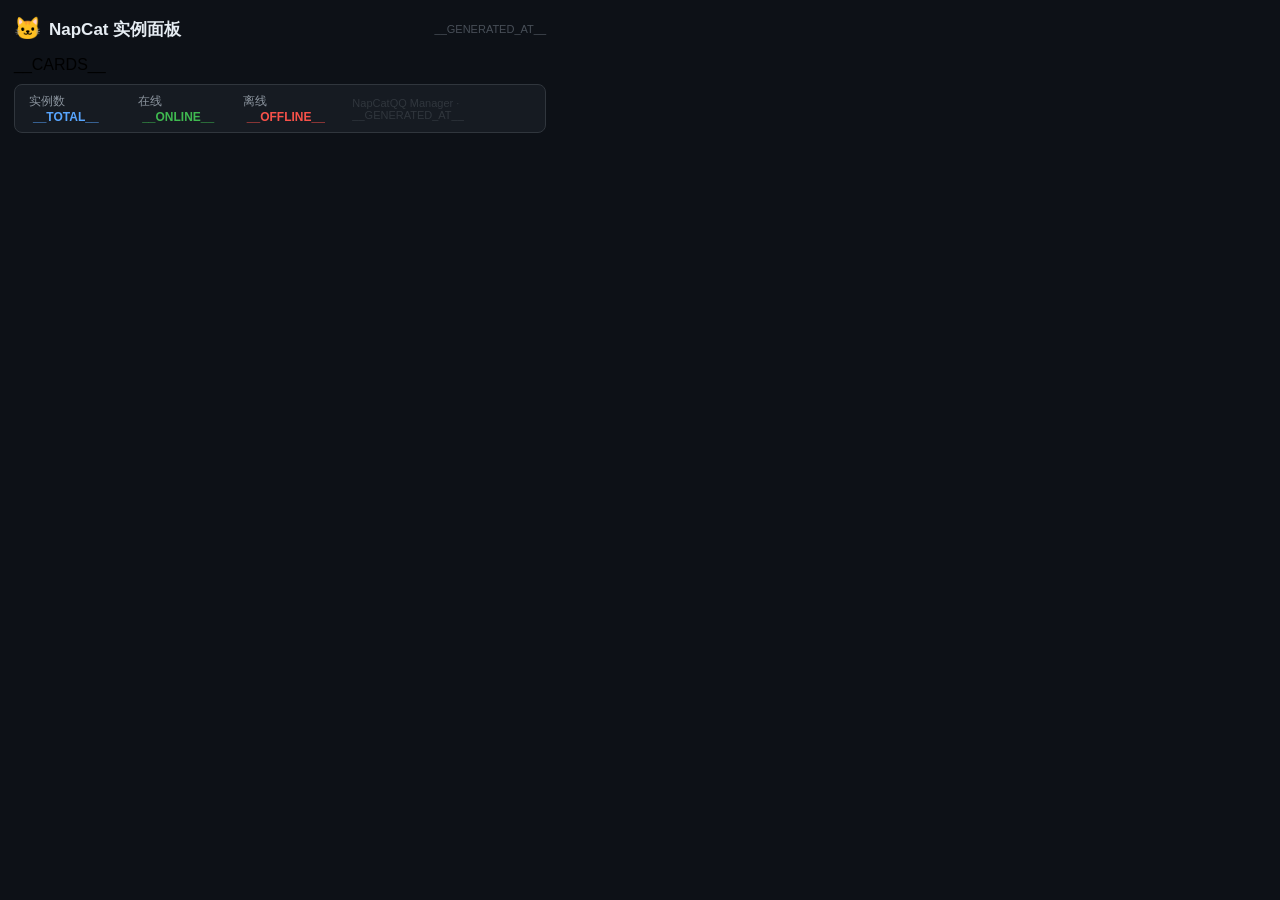
==== templates/instances.html @ 5a476d1a "提交一版" ====
<!DOCTYPE html>
<html lang="zh">
<head>
<meta charset="UTF-8">
<title>NapCat 实例状态</title>
<style>
  * { margin: 0; padding: 0; box-sizing: border-box; }
  body {
    font-family: "PingFang SC", "Microsoft YaHei", "Segoe UI", sans-serif;
    background: #0d1117;
    padding: 16px 14px 10px;
    width: 560px;
  }

  /* ── 顶部标题 ── */
  .header {
    display: flex; align-items: center; justify-content: space-between;
    margin-bottom: 14px;
  }
  .header-left { display: flex; align-items: center; gap: 8px; }
  .header-icon { font-size: 22px; }
  .header-title { color: #e6edf3; font-size: 17px; font-weight: 700; }
  .header-time  { color: #484f58; font-size: 11px; }

  /* ── 卡片网格（每行2列） ── */
  .card-grid {
    display: grid;
    grid-template-columns: 1fr 1fr;
    gap: 10px;
    margin-bottom: 10px;
  }

  /* ── 单张卡片 ── */
  .card {
    position: relative;
    background: transparent;
    border: 1px solid #30363d;
    border-radius: 12px;
    overflow: hidden;
    display: flex;
    flex-direction: column;
  }

  /* 头像图：铺满整张卡片叠底 */
  .card-bg {
    position: absolute; inset: 0;
    z-index: 0; pointer-events: none;
    overflow: hidden;
  }
  /* 有头像图时：img 铺满全卡 */
  .card-bg img {
    width: 100%; height: 100%;
    object-fit: cover; object-position: center top;
    opacity: 0.60;
    display: block;
  }
  /* 无头像时纯色渐变背景 */
  .card-bg.solid-online  { background: linear-gradient(160deg, #0f3320 0%, #1e5c38 100%); }
  .card-bg.solid-offline { background: linear-gradient(160deg, #3a0f0f 0%, #5a1e1e 100%); }
  .card-bg.solid-paused  { background: linear-gradient(160deg, #3a2e00 0%, #5a4800 100%); }

  /* 卡片顶部：透明区域，仅撑高度放徽章 */
  .card-hero {
    height: 72px;
    display: flex; align-items: flex-start; justify-content: flex-start;
    padding: 8px 10px;
    position: relative; z-index: 1;
    background: transparent;
  }

  /* 左上角状态徽章（仿 LIVE 标签） */
  .live-badge {
    font-size: 10px; font-weight: 800; letter-spacing: 0.8px;
    padding: 3px 9px; border-radius: 4px;
    text-transform: uppercase;
  }
  .live-badge.online  { background: #3fb950; color: #0d1117; }
  .live-badge.offline { background: #f85149; color: #fff; }
  .live-badge.paused  { background: #d2a520; color: #0d1117; }

  /* 卡片底部内容区 */
  .card-body {
    padding: 10px 12px 11px;
    display: flex; flex-direction: column; gap: 5px;
    flex: 1;
    position: relative; z-index: 1;
  }

  /* 实例名（对应 Akie秋绘） */
  .inst-name {
    color: #e6edf3; font-size: 14px; font-weight: 700;
    white-space: nowrap; overflow: hidden; text-overflow: ellipsis;
  }

  /* QQ号（对应 UID: 4176573）——第一栏，突出显示 */
  .inst-uin {
    color: #8b949e; font-size: 12px; font-family: monospace;
    letter-spacing: 0.3px;
  }
  .inst-uin span { color: #58a6ff; font-weight: 600; }

  /* 分隔线 */
  .divider {
    border: none; border-top: 1px solid #21262d; margin: 2px 0;
  }

  /* 底部信息行（登录 + 心跳） */
  .meta-row {
    display: flex; align-items: center; gap: 10px; flex-wrap: wrap;
  }
  .meta-item {
    display: flex; align-items: center; gap: 3px;
    font-size: 11px; color: #8b949e;
  }
  .meta-item .emoji { font-size: 12px; }
  .meta-item .val   { color: #8b949e; }
  .meta-item .val.hi { color: #58a6ff; }

  /* 无 QQ 号时的提示条 */
  .no-avatar-hint {
    font-size: 10px; color: #d2a520;
    background: rgba(210,165,32,0.1);
    border: 1px solid rgba(210,165,32,0.3);
    border-radius: 4px; padding: 3px 6px;
    line-height: 1.4;
  }

  /* ── 底部汇总栏 ── */
  .footer-bar {
    margin-top: 4px;
    background: #161b22; border: 1px solid #30363d;
    border-radius: 8px; padding: 8px 14px;
    display: flex; gap: 24px; align-items: center;
  }
  .footer-item { font-size: 12px; color: #8b949e; }
  .footer-item span { color: #3fb950; font-weight: 700; margin-left: 4px; }
  .footer-item span.blue { color: #58a6ff; }
  .footer-right { margin-left: auto; font-size: 11px; color: #30363d; }
</style>
</head>
<body>

<div class="header">
  <div class="header-left">
    <span class="header-icon">🐱</span>
    <span class="header-title">NapCat 实例面板</span>
  </div>
  <span class="header-time">__GENERATED_AT__</span>
</div>

<div class="card-grid">
__CARDS__
</div>

<div class="footer-bar">
  <div class="footer-item">实例数<span class="blue">__TOTAL__</span></div>
  <div class="footer-item">在线<span>__ONLINE__</span></div>
  <div class="footer-item">离线<span style="color:#f85149">__OFFLINE__</span></div>
  <div class="footer-right">NapCatQQ Manager · __GENERATED_AT__</div>
</div>

</body>
</html>
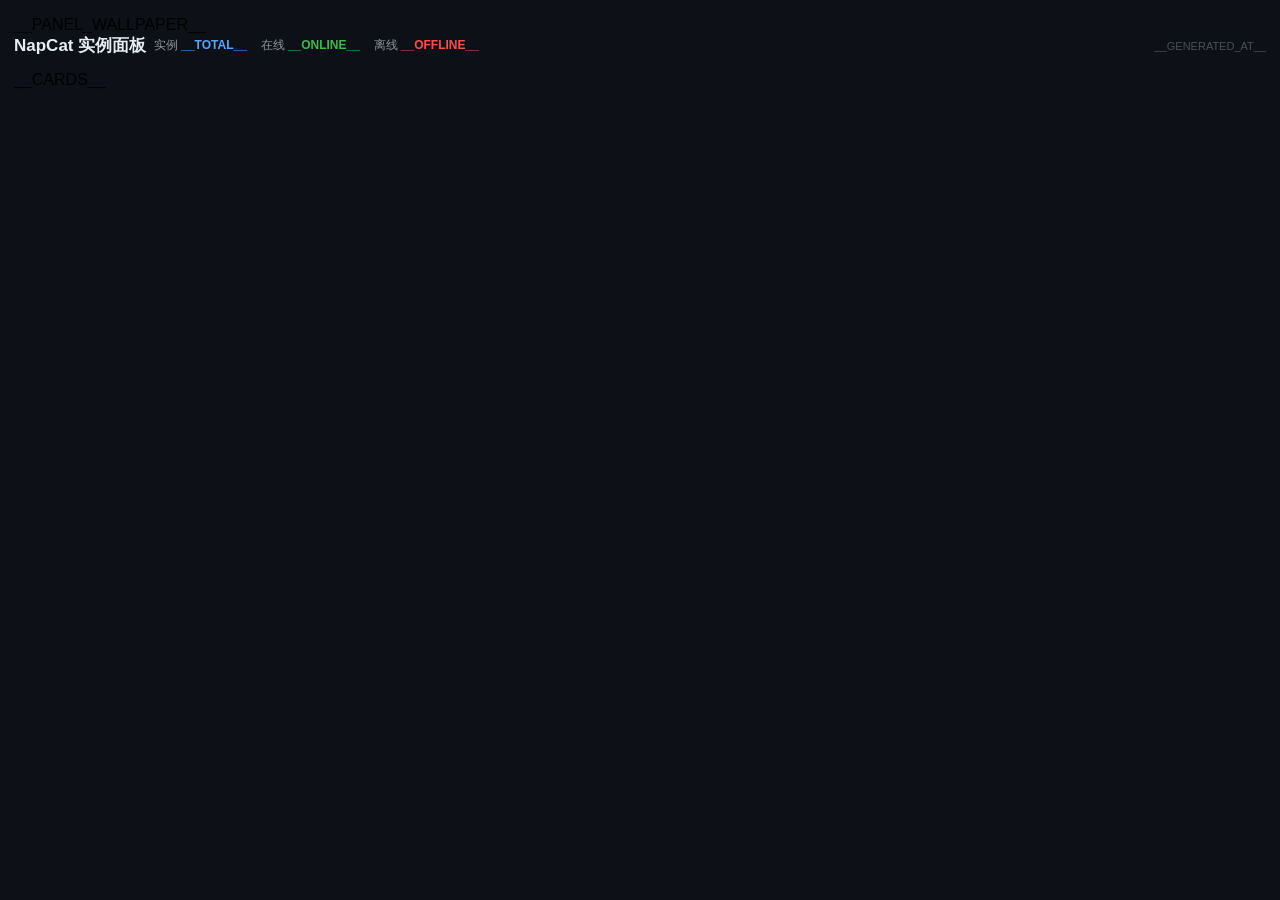
==== commit 4265bbe6: "提交第二版" ====
--- a/templates/instances.html
+++ b/templates/instances.html
@@ -9,7 +9,22 @@
     font-family: "PingFang SC", "Microsoft YaHei", "Segoe UI", sans-serif;
     background: #0d1117;
     padding: 16px 14px 10px;
-    width: 560px;
+    width: __BODY_WIDTH__px;
+    position: relative;
+  }
+  /* 面板壁纸底层：铺满整个 body，低透明度装饰 */
+  .panel-wallpaper {
+    position: fixed; inset: 0; z-index: 0;
+    pointer-events: none; overflow: hidden;
+  }
+  .panel-wallpaper img {
+    width: 100%; height: 100%;
+    object-fit: cover; object-position: center center;
+    opacity: 0.15; display: block;
+  }
+  /* 所有内容浮于壁纸之上 */
+  .header, .card-grid {
+    position: relative; z-index: 1;
   }
 
   /* ── 顶部标题 ── */
@@ -18,53 +33,59 @@
     margin-bottom: 14px;
   }
   .header-left { display: flex; align-items: center; gap: 8px; }
-  .header-icon { font-size: 22px; }
   .header-title { color: #e6edf3; font-size: 17px; font-weight: 700; }
+  .header-stats {
+    display: flex; align-items: center; gap: 14px;
+  }
+  .header-stat { font-size: 12px; color: #8b949e; }
+  .header-stat span { font-weight: 700; margin-left: 3px; }
+  .header-stat span.c-blue { color: #58a6ff; }
+  .header-stat span.c-green { color: #3fb950; }
+  .header-stat span.c-red { color: #f85149; }
   .header-time  { color: #484f58; font-size: 11px; }
 
-  /* ── 卡片网格（每行2列） ── */
+  /* ── 卡片网格（自适应列宽） ── */
   .card-grid {
-    display: grid;
-    grid-template-columns: 1fr 1fr;
+    display: flex;
+    flex-wrap: wrap;
     gap: 10px;
     margin-bottom: 10px;
   }
 
-  /* ── 单张卡片 ── */
+  /* ── 单张卡片（固定宽度，不拉伸，一行放几张由壁纸宽度决定） ── */
   .card {
     position: relative;
-    background: transparent;
+    background: #161b22;
     border: 1px solid #30363d;
     border-radius: 12px;
     overflow: hidden;
     display: flex;
     flex-direction: column;
+    flex: 0 0 200px;
   }
 
-  /* 头像图：铺满整张卡片叠底 */
+  /* 头像层：铺满全卡 */
   .card-bg {
     position: absolute; inset: 0;
-    z-index: 0; pointer-events: none;
+    z-index: 1; pointer-events: none;
     overflow: hidden;
   }
   /* 有头像图时：img 铺满全卡 */
   .card-bg img {
     width: 100%; height: 100%;
     object-fit: cover; object-position: center top;
-    opacity: 0.60;
+    opacity: 0.55;
     display: block;
   }
-  /* 无头像时纯色渐变背景 */
-  .card-bg.solid-online  { background: linear-gradient(160deg, #0f3320 0%, #1e5c38 100%); }
-  .card-bg.solid-offline { background: linear-gradient(160deg, #3a0f0f 0%, #5a1e1e 100%); }
-  .card-bg.solid-paused  { background: linear-gradient(160deg, #3a2e00 0%, #5a4800 100%); }
+  /* 无头像时纯灰色底色 */
+  .card-bg.solid-grey { background: #252a30; }
 
   /* 卡片顶部：透明区域，仅撑高度放徽章 */
   .card-hero {
     height: 72px;
     display: flex; align-items: flex-start; justify-content: flex-start;
     padding: 8px 10px;
-    position: relative; z-index: 1;
+    position: relative; z-index: 2;
     background: transparent;
   }
 
@@ -78,72 +99,63 @@
   .live-badge.offline { background: #f85149; color: #fff; }
   .live-badge.paused  { background: #d2a520; color: #0d1117; }
 
-  /* 卡片底部内容区 */
+  /* 卡片底部内容区：底部深色渐变蒙版保证文字可读 */
   .card-body {
     padding: 10px 12px 11px;
     display: flex; flex-direction: column; gap: 5px;
     flex: 1;
-    position: relative; z-index: 1;
+    position: relative; z-index: 2;
+    background: linear-gradient(to top, rgba(0,0,0,0.80) 0%, rgba(0,0,0,0.0) 65%);
   }
 
-  /* 实例名（对应 Akie秋绘） */
+  /* 统一白色字体 + 多层黑色描边阴影（防止白色/浅色头像吞字） */
+  .card-body, .card-body * {
+    color: #ffffff;
+  }
+  .card-body .inst-name,
+  .card-body .inst-uin,
+  .card-body .meta-item {
+    text-shadow:
+      0 0 2px rgba(0,0,0,1),
+      0 0 4px rgba(0,0,0,0.95),
+      0 1px 6px rgba(0,0,0,0.9);
+  }
+
+  /* 实例名 */
   .inst-name {
-    color: #e6edf3; font-size: 14px; font-weight: 700;
+    font-size: 14px; font-weight: 700;
     white-space: nowrap; overflow: hidden; text-overflow: ellipsis;
   }
 
-  /* QQ号（对应 UID: 4176573）——第一栏，突出显示 */
+  /* QQ号 */
   .inst-uin {
-    color: #8b949e; font-size: 12px; font-family: monospace;
+    font-size: 12px; font-family: monospace;
     letter-spacing: 0.3px;
   }
-  .inst-uin span { color: #58a6ff; font-weight: 600; }
 
-  /* 分隔线 */
-  .divider {
-    border: none; border-top: 1px solid #21262d; margin: 2px 0;
-  }
-
-  /* 底部信息行（登录 + 心跳） */
+  /* 底部信息行（登录 + 心跳）两侧对齐 */
   .meta-row {
-    display: flex; align-items: center; gap: 10px; flex-wrap: wrap;
+    display: flex; align-items: center; justify-content: space-between;
+    margin-top: 2px;
   }
   .meta-item {
     display: flex; align-items: center; gap: 3px;
-    font-size: 11px; color: #8b949e;
+    font-size: 11px;
   }
-  .meta-item .emoji { font-size: 12px; }
-  .meta-item .val   { color: #8b949e; }
-  .meta-item .val.hi { color: #58a6ff; }
-
-  /* 无 QQ 号时的提示条 */
-  .no-avatar-hint {
-    font-size: 10px; color: #d2a520;
-    background: rgba(210,165,32,0.1);
-    border: 1px solid rgba(210,165,32,0.3);
-    border-radius: 4px; padding: 3px 6px;
-    line-height: 1.4;
-  }
-
-  /* ── 底部汇总栏 ── */
-  .footer-bar {
-    margin-top: 4px;
-    background: #161b22; border: 1px solid #30363d;
-    border-radius: 8px; padding: 8px 14px;
-    display: flex; gap: 24px; align-items: center;
-  }
-  .footer-item { font-size: 12px; color: #8b949e; }
-  .footer-item span { color: #3fb950; font-weight: 700; margin-left: 4px; }
-  .footer-item span.blue { color: #58a6ff; }
-  .footer-right { margin-left: auto; font-size: 11px; color: #30363d; }
 </style>
 </head>
 <body>
 
+__PANEL_WALLPAPER__
+
 <div class="header">
   <div class="header-left">
-    <span class="header-icon">🐱</span>
     <span class="header-title">NapCat 实例面板</span>
+    <div class="header-stats">
+      <span class="header-stat">实例<span class="c-blue">__TOTAL__</span></span>
+      <span class="header-stat">在线<span class="c-green">__ONLINE__</span></span>
+      <span class="header-stat">离线<span class="c-red">__OFFLINE__</span></span>
+    </div>
   </div>
   <span class="header-time">__GENERATED_AT__</span>
 </div>
@@ -152,13 +164,6 @@
 __CARDS__
 </div>
 
-<div class="footer-bar">
-  <div class="footer-item">实例数<span class="blue">__TOTAL__</span></div>
-  <div class="footer-item">在线<span>__ONLINE__</span></div>
-  <div class="footer-item">离线<span style="color:#f85149">__OFFLINE__</span></div>
-  <div class="footer-right">NapCatQQ Manager · __GENERATED_AT__</div>
-</div>
-
 </body>
 </html>
 
